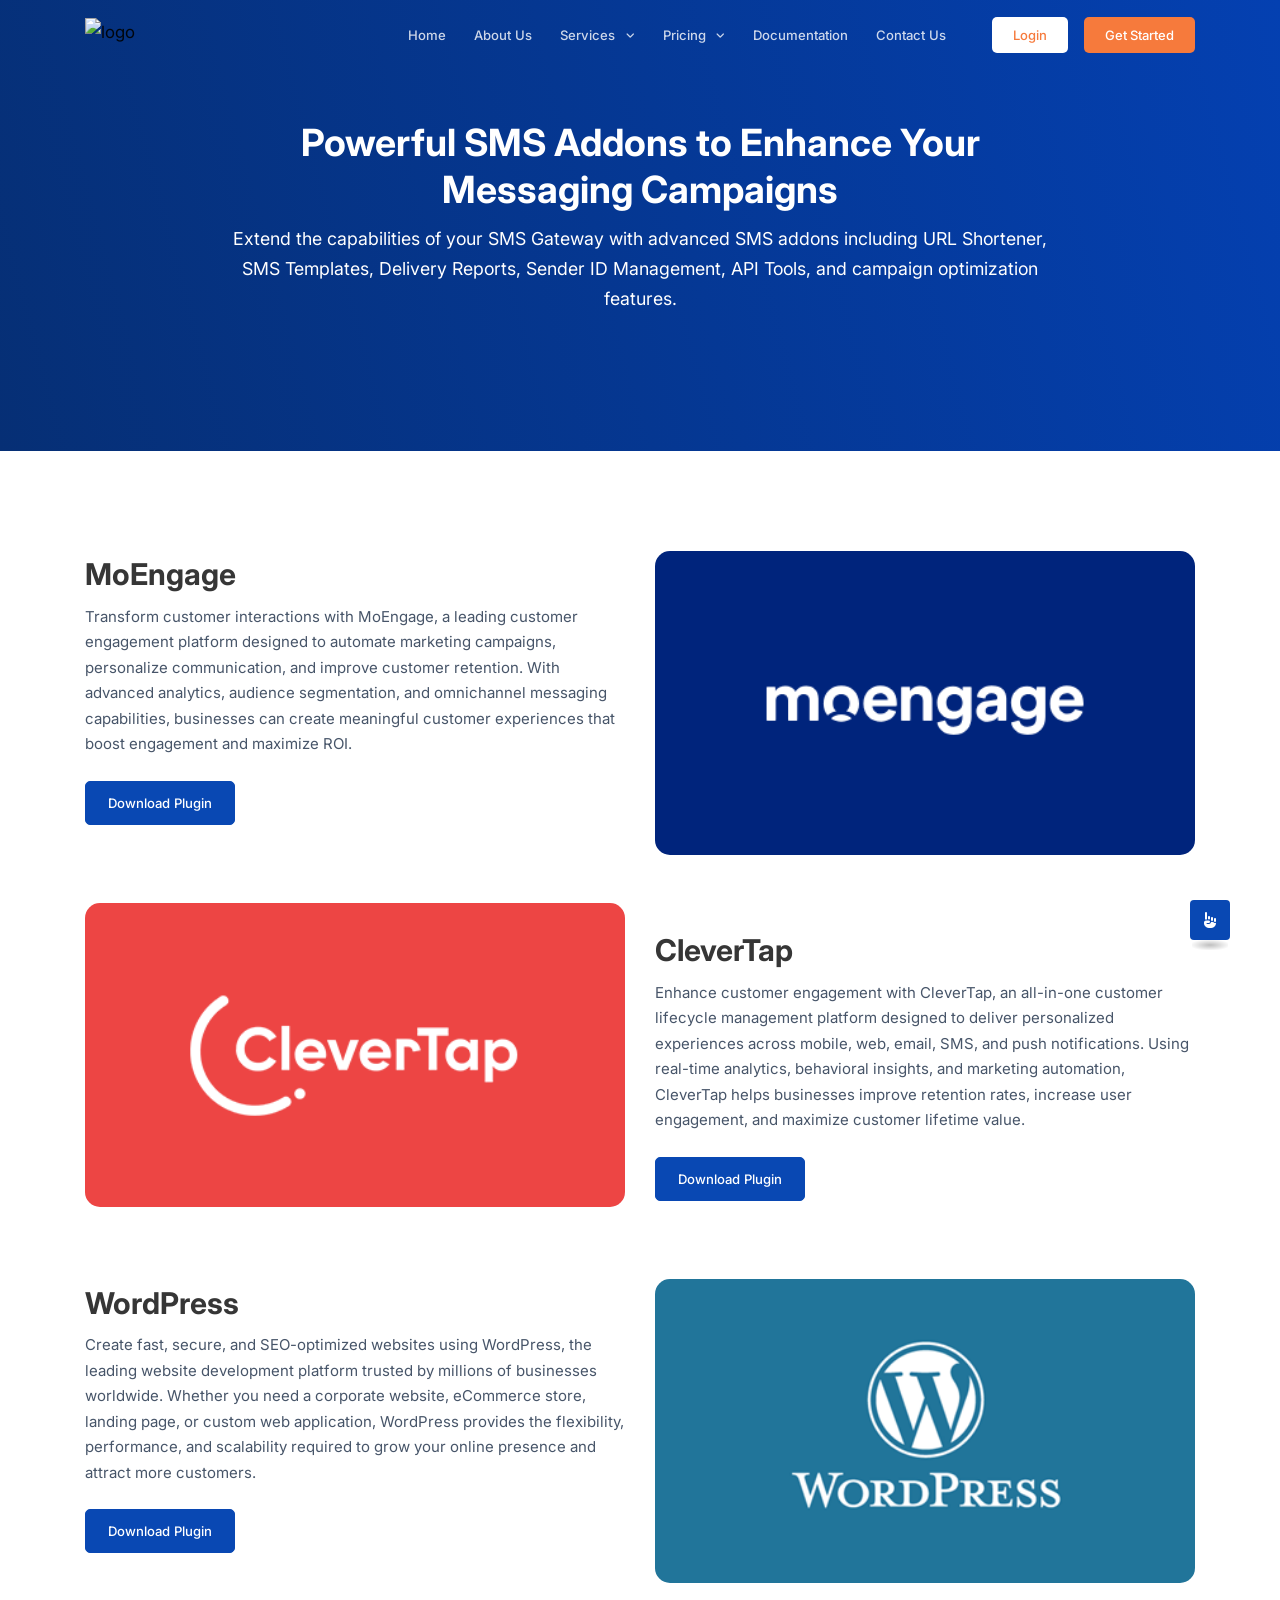
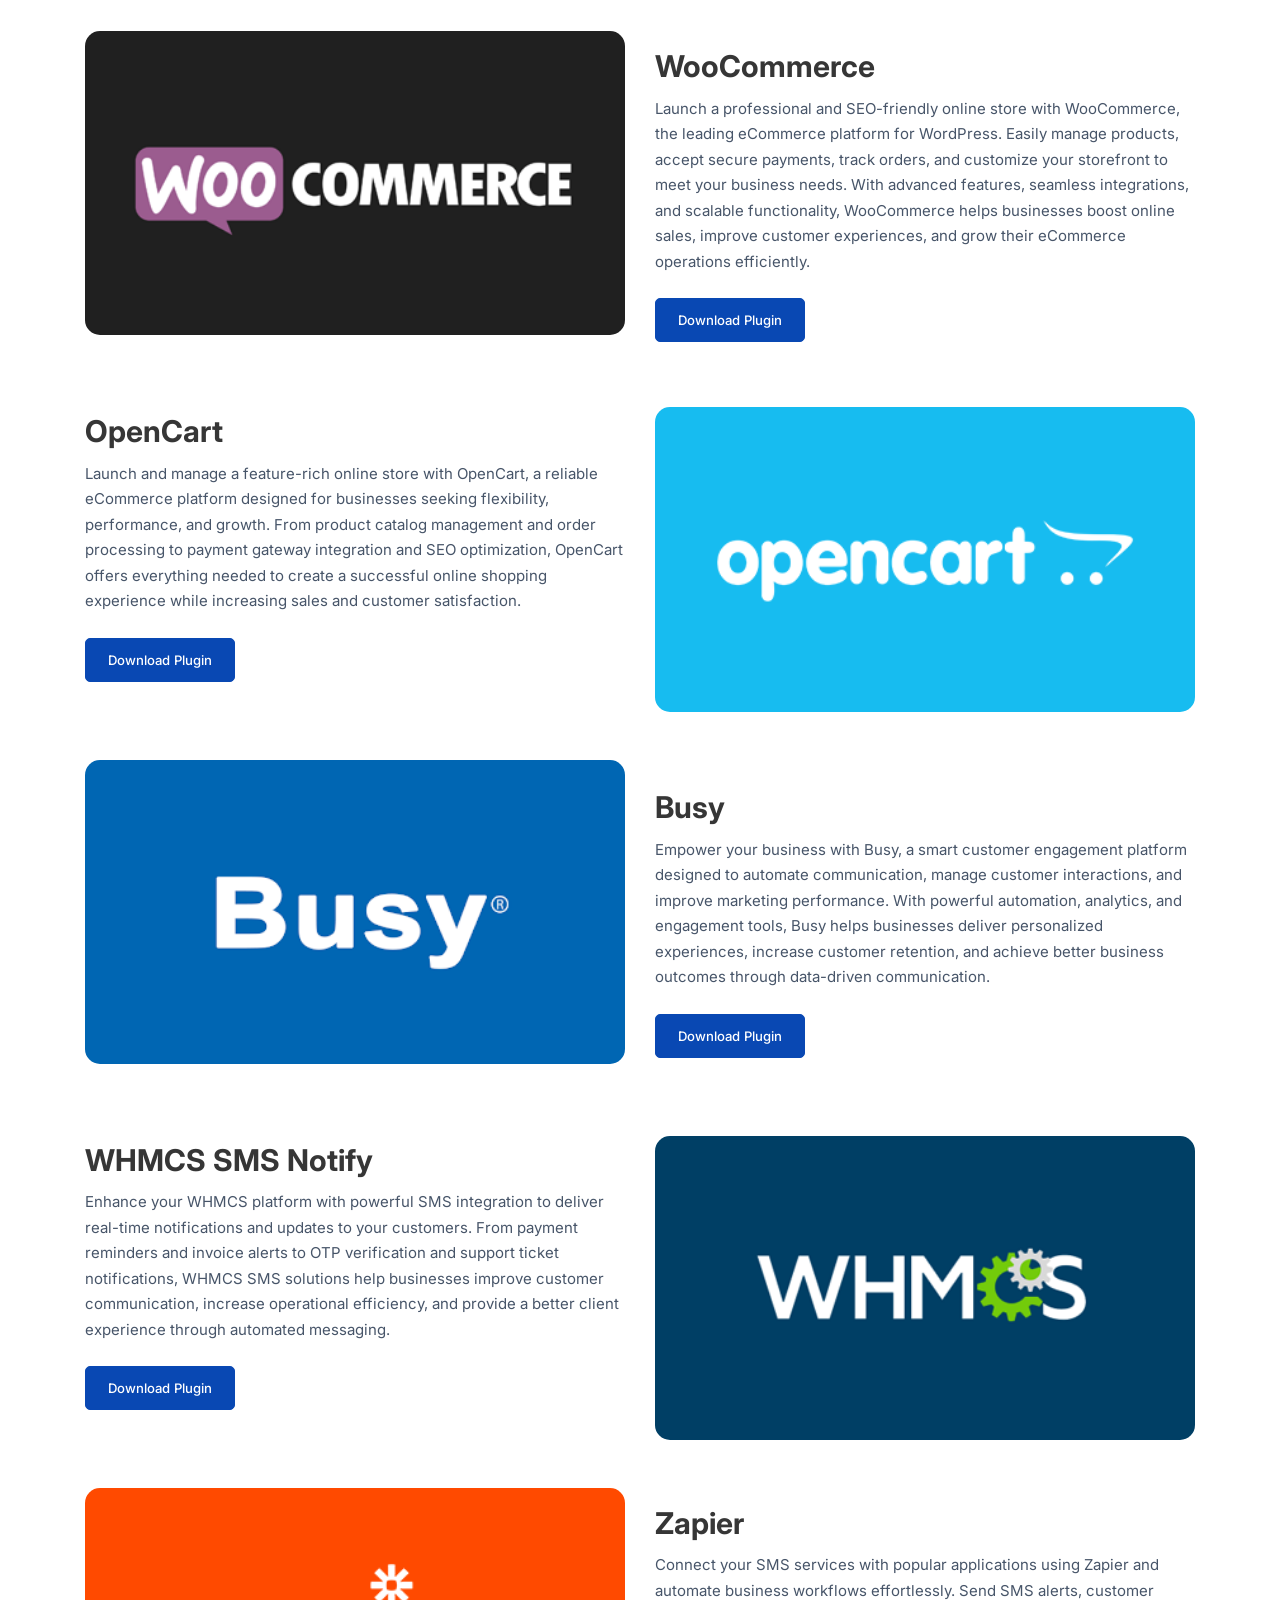
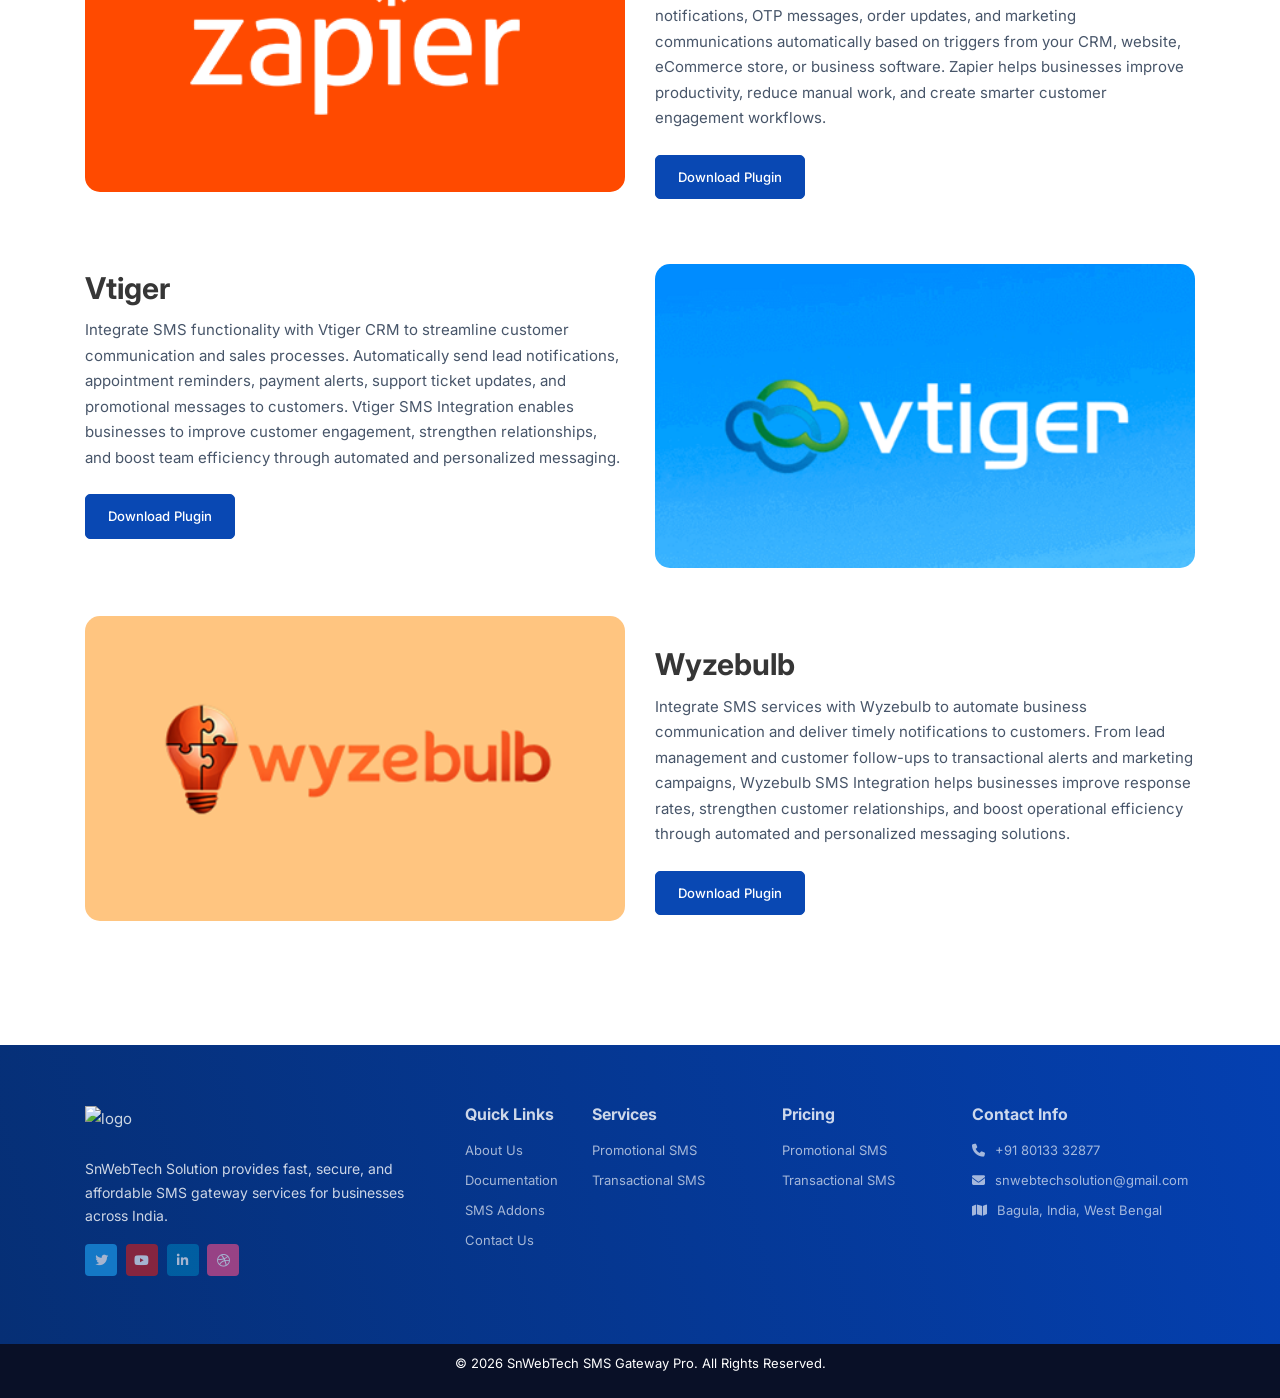
==== sms-addons.html @ a8e2f9bd "Add files via upload" ====
<!DOCTYPE html>
<html lang="en">

<head>
    <meta charset="utf-8" />
    <meta name="viewport" content="width=device-width, initial-scale=1, shrink-to-fit=no" />
    <meta http-equiv="X-UA-Compatible" content="ie=edge" />

    <!--favicon icon-->
    <link rel="icon" href="assets/img/favicon.png" type="image/png" sizes="16x16" />

    <!--title-->
    
    <title>SMS Gateway Addons & Integrations | CRM, CMS & eCommerce SMS</title>
    <meta name="description" content="Connect your SMS Gateway with CRM, CMS, ERP, eCommerce, and business applications using powerful SMS Addons. Automate OTPs, notifications, alerts, and customer communication with seamless integrations.">
    <meta name="keywords" content="SMS Addons, SMS Integrations, CRM SMS Integration, WordPress SMS Plugin, WooCommerce SMS, OpenCart SMS, WHMCS SMS, Zapier SMS Integration, MoEngage SMS, CleverTap SMS, Bulk SMS API, Business SMS Automation, SMS Gateway Integrations">

    <!--build:css-->
    <link id="theme-style" href="assets/css/main.css" as="style" rel="stylesheet" />
    <link id="theme-dynamic" href="" as="style" rel="stylesheet" />
    <!-- endbuild -->

</head>

<body>
    <!--preloader start-->
    <div id="preloader">
        <div class="preloader-wrap">
            <img src="assets/img/logo-color.png" alt="logo" class="img-fluid" />
            <div class="preloader">
                <i>.</i>
                <i>.</i>
                <i>.</i>
            </div>
        </div>
    </div>
    <!--preloader end-->
    <!--header section start-->
    <header id="header" class="header-main">
            <!--main header menu start-->
            <div id="logoAndNav" class="main-header-menu-wrap bg-transparent fixed-top">
                <div class="container">
                    <nav class="js-mega-menu navbar navbar-expand-md header-nav">
                        <!--logo start-->
                        <a class="navbar-brand pt-0" href="index.html">
                            <img src="assets/img/logo-white.png" alt="logo" />
                        </a>
                        <!--logo end-->

                        <!--responsive toggle button start-->
                        <button type="button" class="navbar-toggler btn" data-bs-toggle="offcanvas" data-bs-target="#offcanvasLeft">
                            <span id="hamburgerTrigger">
                                <span class="fas fa-bars"></span>
                            </span>
                        </button>
                        <!--responsive toggle button end-->

                        <!--main menu start-->
                        <div id="navBar" class="collapse navbar-collapse">
                            <ul class="navbar-nav ms-auto main-navbar-nav">
                                <!--home start-->
                                <li class="nav-item custom-nav-item">
                                    <a class="nav-link custom-nav-link" href="index.html" >
                                        Home
                                    </a>
                                    
                                </li>
                                <!--home end-->
                                <li class="nav-item custom-nav-item">
                                    <a class="nav-link custom-nav-link" href="about.html" >
                                        About Us
                                    </a>
                                    
                                </li>
                                <!--pages start-->
                                <li class="nav-item hs-has-sub-menu custom-nav-item">
                                    <a id="pagesMegaMenu" class="nav-link custom-nav-link main-link-toggle" href="javascript:void(0);" aria-haspopup="true" aria-expanded="false" aria-labelledby="pagesSubMenu">
                                        Services
                                    </a>
                                    <!-- Pages - Submenu -->
                                    <ul id="pagesSubMenu" class="hs-sub-menu main-sub-menu" aria-labelledby="pagesMegaMenu" style="min-width: 230px;">
                                        <li class="nav-item submenu-item">
                                            <a class="nav-link sub-menu-nav-link" href="transactional-sms.html">
                                                Transactional SMS
                                            </a>
                                        </li>
                                        <li class="nav-item submenu-item">
                                            <a class="nav-link sub-menu-nav-link" href="promotional-sms.html">
                                                Promotional SMS
                                            </a>
                                        </li>
                                    </ul>
                                    <!-- End Pages - Submenu -->
                                </li>
                                <!--pages start-->
                                <li class="nav-item hs-has-sub-menu custom-nav-item">
                                    <a id="pagesMegaMenu" class="nav-link custom-nav-link main-link-toggle" href="javascript:void(0);" aria-haspopup="true" aria-expanded="false" aria-labelledby="pagesSubMenu">
                                        Pricing
                                    </a>
                                    <!-- Pages - Submenu -->
                                    <ul id="pagesSubMenu" class="hs-sub-menu main-sub-menu" aria-labelledby="pagesMegaMenu" style="min-width: 230px;">
                                        <li class="nav-item submenu-item">
                                            <a class="nav-link sub-menu-nav-link" href="transactional-sms-pricing.html">
                                                Transactional SMS Pricing
                                            </a>
                                        </li>
                                        <li class="nav-item submenu-item">
                                            <a class="nav-link sub-menu-nav-link" href="promotional-sms-pricing.html">
                                                Promotional SMS Pricing
                                            </a>
                                        </li>
                                    </ul>
                                    <!-- End Pages - Submenu -->
                                </li>
                                <li class="nav-item custom-nav-item">
                                    <a class="nav-link custom-nav-link" target="_blank" href="api-documentation.html" >
                                       Documentation
                                    </a>
                                    
                                </li>
                                <li class="nav-item custom-nav-item">
                                    <a class="nav-link custom-nav-link" href="contact.html" >
                                        Contact Us
                                    </a>
                                    
                                </li>
                                
                                <!--button start-->
                                <li class="nav-item header-nav-last-item d-flex align-items-center">
                                    <li class="nav-item header-nav-last-item d-flex align-items-center">
                                    <a class="btn btn-style1 animated-btn" href="https://sms.snwebtechsolution.com/login.php" target="_blank">
                                        Login
                                    </a>
                                </li>
                                </li>

                                <li class="nav-item header-nav-last-item d-flex align-items-center">
                                    <a class="btn btn-style2 animated-btn" href="https://sms.snwebtechsolution.com/register.php" target="_blank">
                                        Get Started
                                    </a>
                                </li>
                                <!--button end-->
                            </ul>
                        </div>
                        <!--main menu end-->
                    </nav>
                </div>
            </div>
            <!--main header menu end-->

            <!--offcanvas menu start-->
            <div class="offcanvas offcanvas-start" id="offcanvasLeft" tabindex="-1">
                <div class="offcanvas-header border-bottom">
                    <a class="navbar-brand" href="index.html">
                        <img src="assets/img/logo-color.png" alt="logo" class="img-fluid" />
                    </a>
                    <button class="btn-close" type="button" data-bs-dismiss="offcanvas"></button>
                </div>
                <div class="offcanvas-body offcanvas-menu-wrap">
                    <!--offcanvas menu list start-->
                    <ul class="navbar-nav">
                        <!--home item start-->
                        <li class="nav-item ">
                            <a class="nav-link " href="index.html">
                                Home
                            </a>
                        </li>
                        <!--home item end-->

                        <!--page item start-->
                        <li class="nav-item">
                            <a class="nav-link" href="about.html">
                                About Us
                            </a>
                            
                        </li>
                        <!--page item end-->

                        <!--hosting item start-->
                        <li class="nav-item dropdown">
                            <a class="nav-link dropdown-toggle" href="#" data-bs-toggle="dropdown">
                                Services
                            </a>
                            <div class="dropdown-menu p-0">
                                <div class="row g-0">
                                    <div class="col-12">
                                        <div class="menu-item-wrap py-0 p-md-3 p-lg-3">
                                            <!--menu title with subtitle and icon item start-->
                                            <div class="title-with-icon-item">
                                                <a class="title-with-icon-link" href="transactional-sms.html">
                                                    <div class="d-flex align-items-center">
                                                        <div class="media-body">
                                                            <span class="u-header__promo-title">Transational SMS</span>
                                                            <small class="u-header__promo-text">
                                                                Reliable OTP, alerts, and instant customer notification delivery service.
                                                            </small>
                                                        </div>
                                                    </div>
                                                </a>
                                            </div>
                                            <!--menu title with subtitle and icon item end-->
                                            <!--menu title with subtitle and icon item start-->
                                            <div class="title-with-icon-item">
                                                <a class="title-with-icon-link" href="promotional-sms.html">
                                                    <div class="d-flex align-items-center">
                                                        <div class="media-body">
                                                            <span class="u-header__promo-title">Promotional SMS</span>
                                                            <small class="u-header__promo-text">
                                                                Bulk SMS marketing solution for offers, campaigns, and customer engagement.
                                                            </small>
                                                        </div>
                                                    </div>
                                                </a>
                                            </div>
                                            <!--menu title with subtitle and icon item end-->
                                            
                                        </div>
                                    </div>
                                    
                                </div>
                                
                            </div>
                        </li>
                        <!--hosting item end-->

                        <li class="nav-item dropdown">
                            <a class="nav-link dropdown-toggle" href="#" data-bs-toggle="dropdown" data-bs-auto-close="outside">
                                Pricing
                            </a>
                            <ul class="dropdown-menu">
                                <li>
                                    <a class="dropdown-item" href="transactional-sms-pricing.html">Transactional SMS Pricing</a>
                                </li>
                                <li>
                                    <a class="dropdown-item" href="promotional-sms-pricing.html">
                                        Promotional SMS Pricing
                                    </a>
                                </li>
                            </ul>
                        </li>

                        <!--domain item start-->
                        <li class="nav-item">
                            <a class="nav-link" target="_blank" href="api-documentation.html">
                                Documentation
                            </a>
                            
                        </li>
                        <!--domain item end-->

                        <!--affiliate item start-->
                        <li class="nav-item">
                            <a class="nav-link" href="contact.html">
                                Contact Us
                            </a>
                        </li>
                        <!--affiliate item end-->

                       
                        <!--company item end-->

                        <!--button start-->
                        <li class="nav-item header-nav-last-item d-flex align-items-center mt-3">
                            <a class="btn blue-btn animated-btn" style="margin-right: 6px;" href="https://sms.snwebtechsolution.com/login.php" target="_blank">
                                Login
                            </a>

                            <a class="btn orange-btn animated-btn" href="https://sms.snwebtechsolution.com/register.php" target="_blank">
                                Get Started
                            </a>
                        </li>
                        <!--button end-->
                    </ul>
                    <!--offcanvas menu list end-->
                </div>
            </div>
            <!--offcanvas menu end-->
        </header>
    <!--header section end-->

    <div class="main">

        <!--page header section start-->
        <section class="ptb-120 gradient-bg">
            <div class="container">
                <div class="row justify-content-center">
                    <div class="col-12 col-md-8 col-lg-9">
                        <div class="hero-content-wrap text-white text-center position-relative">
                            <h1 class="text-white">Powerful SMS Addons to Enhance Your Messaging Campaigns</h1>
                            <p class="lead">Extend the capabilities of your SMS Gateway with advanced SMS addons including URL Shortener, SMS Templates, Delivery Reports, Sender ID Management, API Tools, and campaign optimization features.</p>
                        </div>
                    </div>
                </div>
            </div>
        </section>
        <!--page header section end-->

        <section id="features" class="feature-tab-section ptb-100 ">
            <div class="container">
                <div class="row align-items-center">
                    <div class="col-md-6 col-lg-6">
                        <div class="cta-new-wrap mb-4">
                            <h2>MoEngage</h2>
                            <p>
                               Transform customer interactions with MoEngage, a leading customer engagement platform designed to automate marketing campaigns, personalize communication, and improve customer retention. With advanced analytics, audience segmentation, and omnichannel messaging capabilities, businesses can create meaningful customer experiences that boost engagement and maximize ROI.
                            </p>

                            <a href="#" class="btn btn-primary animated-btn mr-3 mt-2">Download Plugin</a>
                        </div>
                    </div>
                    <div class="col-md-6 col-lg-6">
                        <div class="cta-new-wrap">
                            <img src="assets/img/platforms/moengage.png" alt="hosting" class="img-fluid" style="width:100%; border-radius: 15px;" />
                        </div>
                    </div>
                </div>
                <div class="row align-items-center mt-5">
                    <div class="col-md-6 col-lg-6">
                        <div class="cta-new-wrap mb-4">
                            <img src="assets/img/platforms/clevertap.png" alt="hosting" class="img-fluid" style="width:100%; border-radius: 15px;" />
                        </div>
                    </div>
                    <div class="col-md-6 col-lg-6">
                        <div class="cta-new-wrap">
                            <h2>CleverTap</h2>
                            <p>
                                Enhance customer engagement with CleverTap, an all-in-one customer lifecycle management platform designed to deliver personalized experiences across mobile, web, email, SMS, and push notifications. Using real-time analytics, behavioral insights, and marketing automation, CleverTap helps businesses improve retention rates, increase user engagement, and maximize customer lifetime value.
                            </p>
                            <a href="#" class="btn btn-primary animated-btn mr-3 mt-2">Download Plugin</a>
                        </div>
                    </div>
                </div>
                <div class="row align-items-center mt-5">
                    <div class="col-md-6 col-lg-6">
                        <div class="cta-new-wrap mb-4">
                            <h2>WordPress</h2>
                            <p>
                                Create fast, secure, and SEO-optimized websites using WordPress, the leading website development platform trusted by millions of businesses worldwide. Whether you need a corporate website, eCommerce store, landing page, or custom web application, WordPress provides the flexibility, performance, and scalability required to grow your online presence and attract more customers.
                            </p>
                            <a href="#" class="btn btn-primary animated-btn mr-3 mt-2">Download Plugin</a>
                        </div>
                    </div>
                    <div class="col-md-6 col-lg-6">
                        <div class="cta-new-wrap">
                            <img src="assets/img/platforms/wordpress.png" alt="hosting" class="img-fluid" style="width:100%; border-radius: 15px;" />
                        </div>
                    </div>
                </div>
                <div class="row align-items-center mt-5">
                    <div class="col-md-6 col-lg-6">
                        <div class="cta-new-wrap mb-4">
                            <img src="assets/img/platforms/woo-commerce.png" alt="hosting" class="img-fluid" style="width:100%; border-radius: 15px;" />
                        </div>
                    </div>
                    <div class="col-md-6 col-lg-6">
                        <div class="cta-new-wrap">
                            <h2>WooCommerce</h2>
                            <p>
                                Launch a professional and SEO-friendly online store with WooCommerce, the leading eCommerce platform for WordPress. Easily manage products, accept secure payments, track orders, and customize your storefront to meet your business needs. With advanced features, seamless integrations, and scalable functionality, WooCommerce helps businesses boost online sales, improve customer experiences, and grow their eCommerce operations efficiently.
                            </p>
                            <a href="#" class="btn btn-primary animated-btn mr-3 mt-2">Download Plugin</a>
                        </div>
                    </div>
                </div>
                <div class="row align-items-center mt-5">
                    <div class="col-md-6 col-lg-6">
                        <div class="cta-new-wrap mb-4">
                            <h2>OpenCart</h2>
                            <p>
                                Launch and manage a feature-rich online store with OpenCart, a reliable eCommerce platform designed for businesses seeking flexibility, performance, and growth. From product catalog management and order processing to payment gateway integration and SEO optimization, OpenCart offers everything needed to create a successful online shopping experience while increasing sales and customer satisfaction.
                            </p>
                            <a href="#" class="btn btn-primary animated-btn mr-3 mt-2">Download Plugin</a>
                        </div>
                    </div>
                    <div class="col-md-6 col-lg-6">
                        <div class="cta-new-wrap">
                            <img src="assets/img/platforms/opencart.png" alt="hosting" class="img-fluid" style="width:100%; border-radius: 15px;" />
                        </div>
                    </div>
                </div>
                <div class="row align-items-center mt-5">
                    <div class="col-md-6 col-lg-6">
                        <div class="cta-new-wrap mb-4">
                            <img src="assets/img/platforms/busy.png" alt="hosting" class="img-fluid" style="width:100%; border-radius: 15px;" />
                        </div>
                    </div>
                    <div class="col-md-6 col-lg-6">
                        <div class="cta-new-wrap">
                            <h2>Busy</h2>
                            <p>
                                Empower your business with Busy, a smart customer engagement platform designed to automate communication, manage customer interactions, and improve marketing performance. With powerful automation, analytics, and engagement tools, Busy helps businesses deliver personalized experiences, increase customer retention, and achieve better business outcomes through data-driven communication.
                            </p>
                            <a href="#" class="btn btn-primary animated-btn mr-3 mt-2">Download Plugin</a>
                        </div>
                    </div>
                </div>

                <div class="row align-items-center mt-5">
                    <div class="col-md-6 col-lg-6">
                        <div class="cta-new-wrap mb-4">
                            <h2>WHMCS SMS Notify</h2>
                            <p>
                               Enhance your WHMCS platform with powerful SMS integration to deliver real-time notifications and updates to your customers. From payment reminders and invoice alerts to OTP verification and support ticket notifications, WHMCS SMS solutions help businesses improve customer communication, increase operational efficiency, and provide a better client experience through automated messaging.
                            </p>
                            <a href="#" class="btn btn-primary animated-btn mr-3 mt-2">Download Plugin</a>
                        </div>
                    </div>
                    <div class="col-md-6 col-lg-6">
                        <div class="cta-new-wrap">
                            <img src="assets/img/platforms/whmcs.png" alt="hosting" class="img-fluid" style="width:100%; border-radius: 15px;" />
                        </div>
                    </div>
                </div>
                <div class="row align-items-center mt-5">
                    <div class="col-md-6 col-lg-6">
                        <div class="cta-new-wrap mb-4">
                            <img src="assets/img/platforms/zapier.png" alt="hosting" class="img-fluid" style="width:100%; border-radius: 15px;" />
                        </div>
                    </div>
                    <div class="col-md-6 col-lg-6">
                        <div class="cta-new-wrap">
                            <h2>Zapier</h2>
                            <p>
                                Connect your SMS services with popular applications using Zapier and automate business workflows effortlessly. Send SMS alerts, customer notifications, OTP messages, order updates, and marketing communications automatically based on triggers from your CRM, website, eCommerce store, or business software. Zapier helps businesses improve productivity, reduce manual work, and create smarter customer engagement workflows.
                            </p>
                            <a href="#" class="btn btn-primary animated-btn mr-3 mt-2">Download Plugin</a>
                        </div>
                    </div>
                </div>


                <div class="row align-items-center mt-5">
                    <div class="col-md-6 col-lg-6">
                        <div class="cta-new-wrap mb-4">
                            <h2>Vtiger</h2>
                            <p>
                               Integrate SMS functionality with Vtiger CRM to streamline customer communication and sales processes. Automatically send lead notifications, appointment reminders, payment alerts, support ticket updates, and promotional messages to customers. Vtiger SMS Integration enables businesses to improve customer engagement, strengthen relationships, and boost team efficiency through automated and personalized messaging.
                            </p>
                            <a href="#" class="btn btn-primary animated-btn mr-3 mt-2">Download Plugin</a>
                        </div>
                    </div>
                    <div class="col-md-6 col-lg-6">
                        <div class="cta-new-wrap">
                            <img src="assets/img/platforms/vtiger.png" alt="hosting" class="img-fluid" style="width:100%; border-radius: 15px;" />
                        </div>
                    </div>
                </div>
                <div class="row align-items-center mt-5">
                    <div class="col-md-6 col-lg-6">
                        <div class="cta-new-wrap mb-4">
                            <img src="assets/img/platforms/wyzebulb.png" alt="hosting" class="img-fluid" style="width:100%; border-radius: 15px;" />
                        </div>
                    </div>
                    <div class="col-md-6 col-lg-6">
                        <div class="cta-new-wrap">
                            <h2>Wyzebulb</h2>
                            <p>
                                Integrate SMS services with Wyzebulb to automate business communication and deliver timely notifications to customers. From lead management and customer follow-ups to transactional alerts and marketing campaigns, Wyzebulb SMS Integration helps businesses improve response rates, strengthen customer relationships, and boost operational efficiency through automated and personalized messaging solutions.
                            </p>
                            <a href="#" class="btn btn-primary animated-btn mr-3 mt-2">Download Plugin</a>
                        </div>
                    </div>
                </div>
            </div>
        </section>

        

    </div>

    <!--footer section start-->
    <footer class="footer-1 ptb-60 gradient-bg">
        <div class="container">
            <div class="row">
                <div class="col-md-12 col-lg-4 mb-4 mb-md-4 mb-sm-4 mb-lg-0">
                    <a href="#" class="d-block">
                        <img src="assets/img/logo-white.png" alt="logo" class="img-fluid" />
                    </a>
                    <br />
                    <p>
                        SnWebTech Solution provides fast, secure, and affordable SMS gateway services for businesses across India.
                    </p>
                    <ul class="list-inline social-list-default background-color social-hover-2 mt-2">
                        <li class="list-inline-item">
                            <a class="twitter" href="#"><i class="fab fa-twitter"></i></a>
                        </li>
                        <li class="list-inline-item">
                            <a class="youtube" href="#"><i class="fab fa-youtube"></i></a>
                        </li>
                        <li class="list-inline-item">
                            <a class="linkedin" href="#"><i class="fab fa-linkedin-in"></i></a>
                        </li>
                        <li class="list-inline-item">
                            <a class="dribbble" href="#"><i class="fab fa-dribbble"></i></a>
                        </li>
                    </ul>
                </div>
                <div class="col-md-12 col-lg-8">
                    <div class="row mt-0">
                        <div class="col-sm-6 col-md-2 col-lg-2 mb-4 mb-sm-4 mb-md-0 mb-lg-0">
                            <h6 class="font-weight-normal">Quick Links</h6>
                            <ul>
                                <li>
                                    <a href="#">About Us</a>
                                </li>
                                <li>
                                    <a target="_blank" href="api-documentation.html">Documentation</a>
                                </li>
                                <li>
                                    <a href="sms-addons.html">SMS Addons</a>
                                </li>
                                <li>
                                    <a href="#">Contact Us</a>
                                </li>
                            </ul>
                        </div>
                        <div class="col-sm-6 col-md-3 col-lg-3 mb-4 mb-sm-4 mb-md-0 mb-lg-0">
                            <h6 class="font-weight-normal">Services</h6>
                            <ul>
                                <li>
                                    <a href="#">Promotional SMS</a>
                                </li>
                                <li>
                                    <a href="#">Transactional SMS</a>
                                </li>
                            </ul>
                        </div>
                        <div class="col-sm-6 col-md-3 col-lg-3 mb-4 mb-sm-4 mb-md-0 mb-lg-0">
                            <h6 class="font-weight-normal">Pricing</h6>
                            <ul>
                                <li>
                                    <a href="promotional-sms-pricing.html">Promotional SMS</a>
                                </li>
                                <li>
                                    <a href="transactional-sms-pricing.html">Transactional SMS</a>
                                </li>
                            </ul>
                        </div>
                        <div class="col-sm-6 col-md-4 col-lg-4">
                            <h6 class="font-weight-normal">Contact Info</h6>
                            <ul>
                                <li>
                                    <a href="#"><i class="fa fa-phone" style="padding-right: 10px;"></i>+91 80133 32877</a>
                                </li>
                                <li>
                                    <a href="#"><i class="fa fa-envelope" style="padding-right: 10px;"></i>snwebtechsolution@gmail.com</a>
                                </li>
                                <li>
                                    <a href="#"><i class="fa fa-map" style="padding-right: 10px;"></i>Bagula, India, West Bengal</a>
                                </li>
                            </ul>
                        </div>
                    </div>
                </div>
            </div>
        </div>
        <!--end of container-->
    </footer>

    <!--footer bottom copyright start-->
    <div class="footer-bottom py-2" style="background:#091027">
        <div class="container">
            <div class="row">
                <div class="col-md-12">
                    <div class="copyright-wrap small-text">
                        <p class="mb-0" style="color:#fff">
                            <center style="color:#fff">&copy; 2026 SnWebTech SMS Gateway Pro. All Rights Reserved.</center>
                        </p>
                    </div>
                </div>
            </div>
        </div>
    </div>
    <!--footer bottom copyright end-->
    
    <div class="scroll-top scroll-to-target primary-bg text-white" data-target="html">
        <span class="fas fa-hand-point-up"></span>
    </div>
    <!--scroll bottom to top button end-->

    <!--build:js-->
    <script src="assets/js/vendors/jquery-3.6.0.min.js"></script>
    <script src="assets/js/vendors/bootstrap.bundle.min.js"></script>
    <script src="assets/js/vendors/bootstrap-slider.min.js"></script>
    <script src="assets/js/vendors/swiper-bundle.min.js"></script>
    <script src="assets/js/vendors/magnific-popup.min.js"></script>
    <script src="assets/js/vendors/validator.min.js"></script>
    <script src="assets/js/vendors/hs.megamenu.js"></script>
    <script src="assets/js/app.js"></script>
    <!--endbuild-->

</body>

</html>
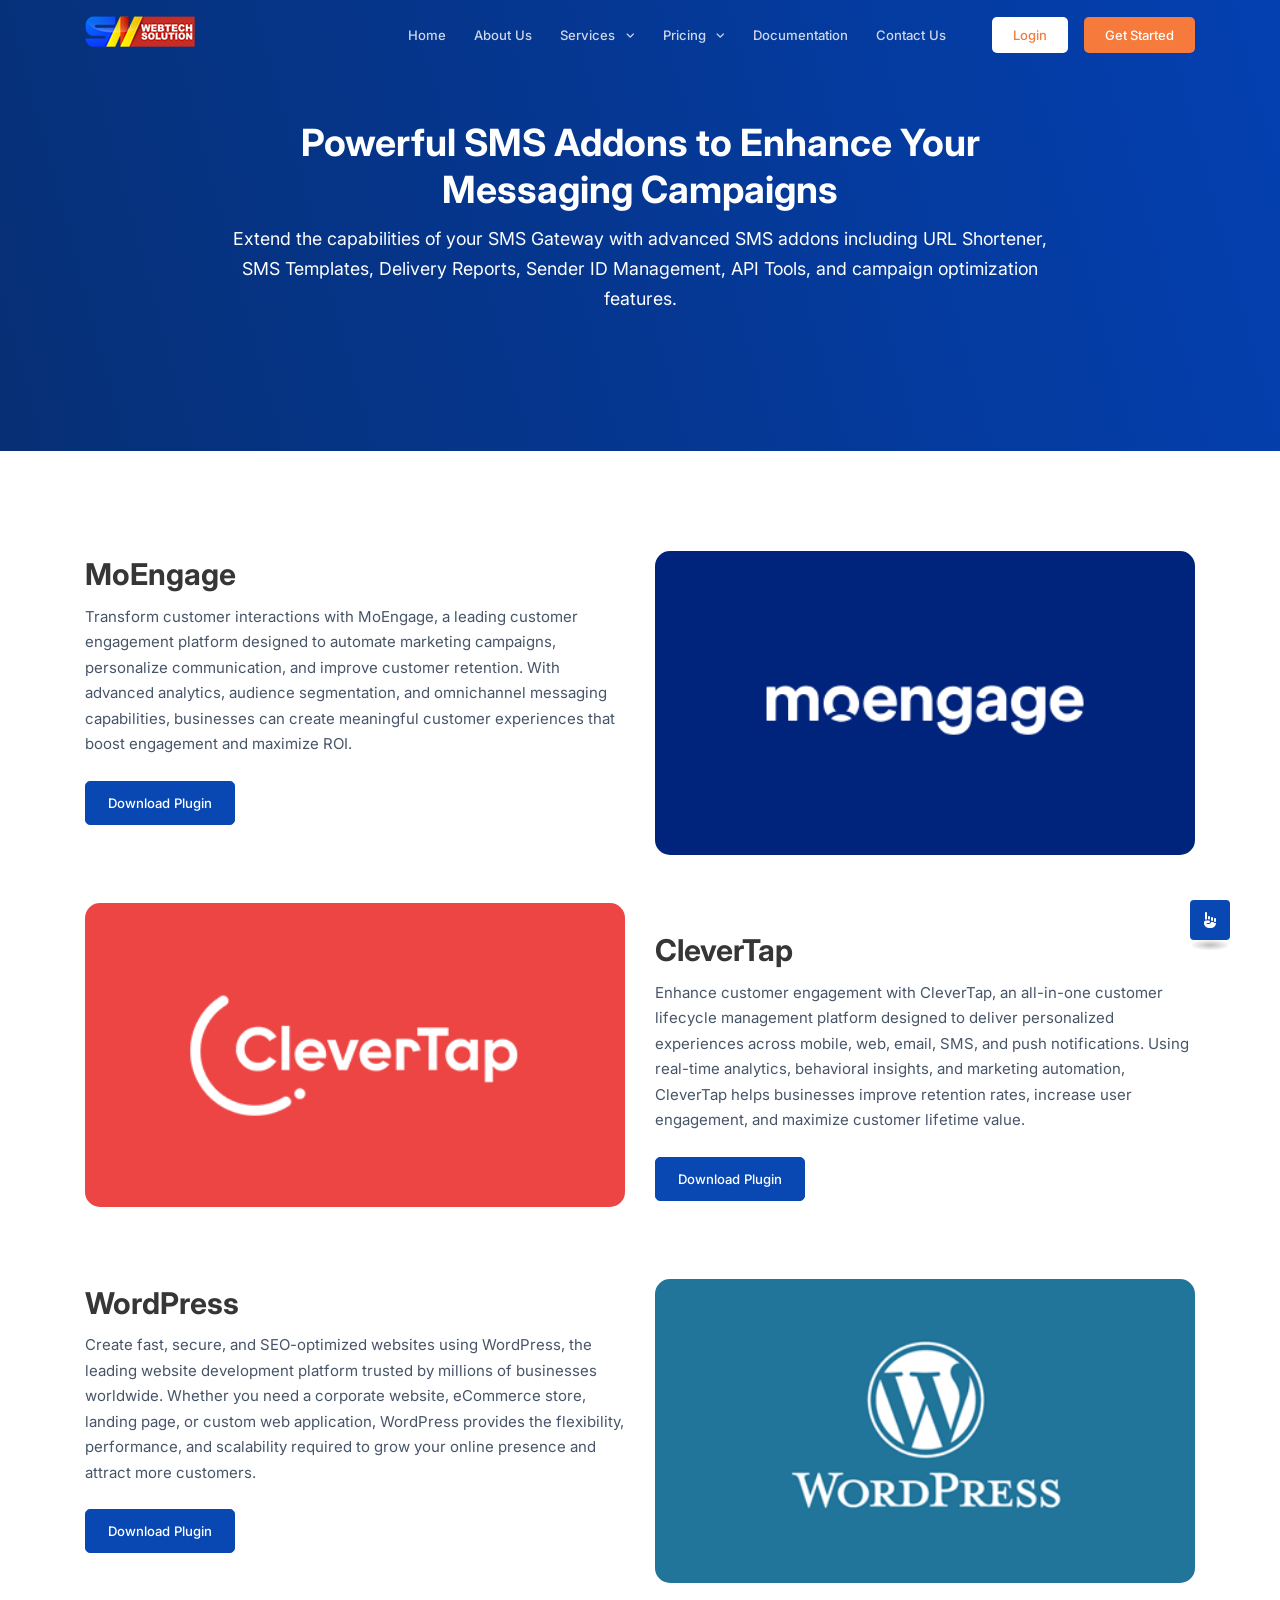
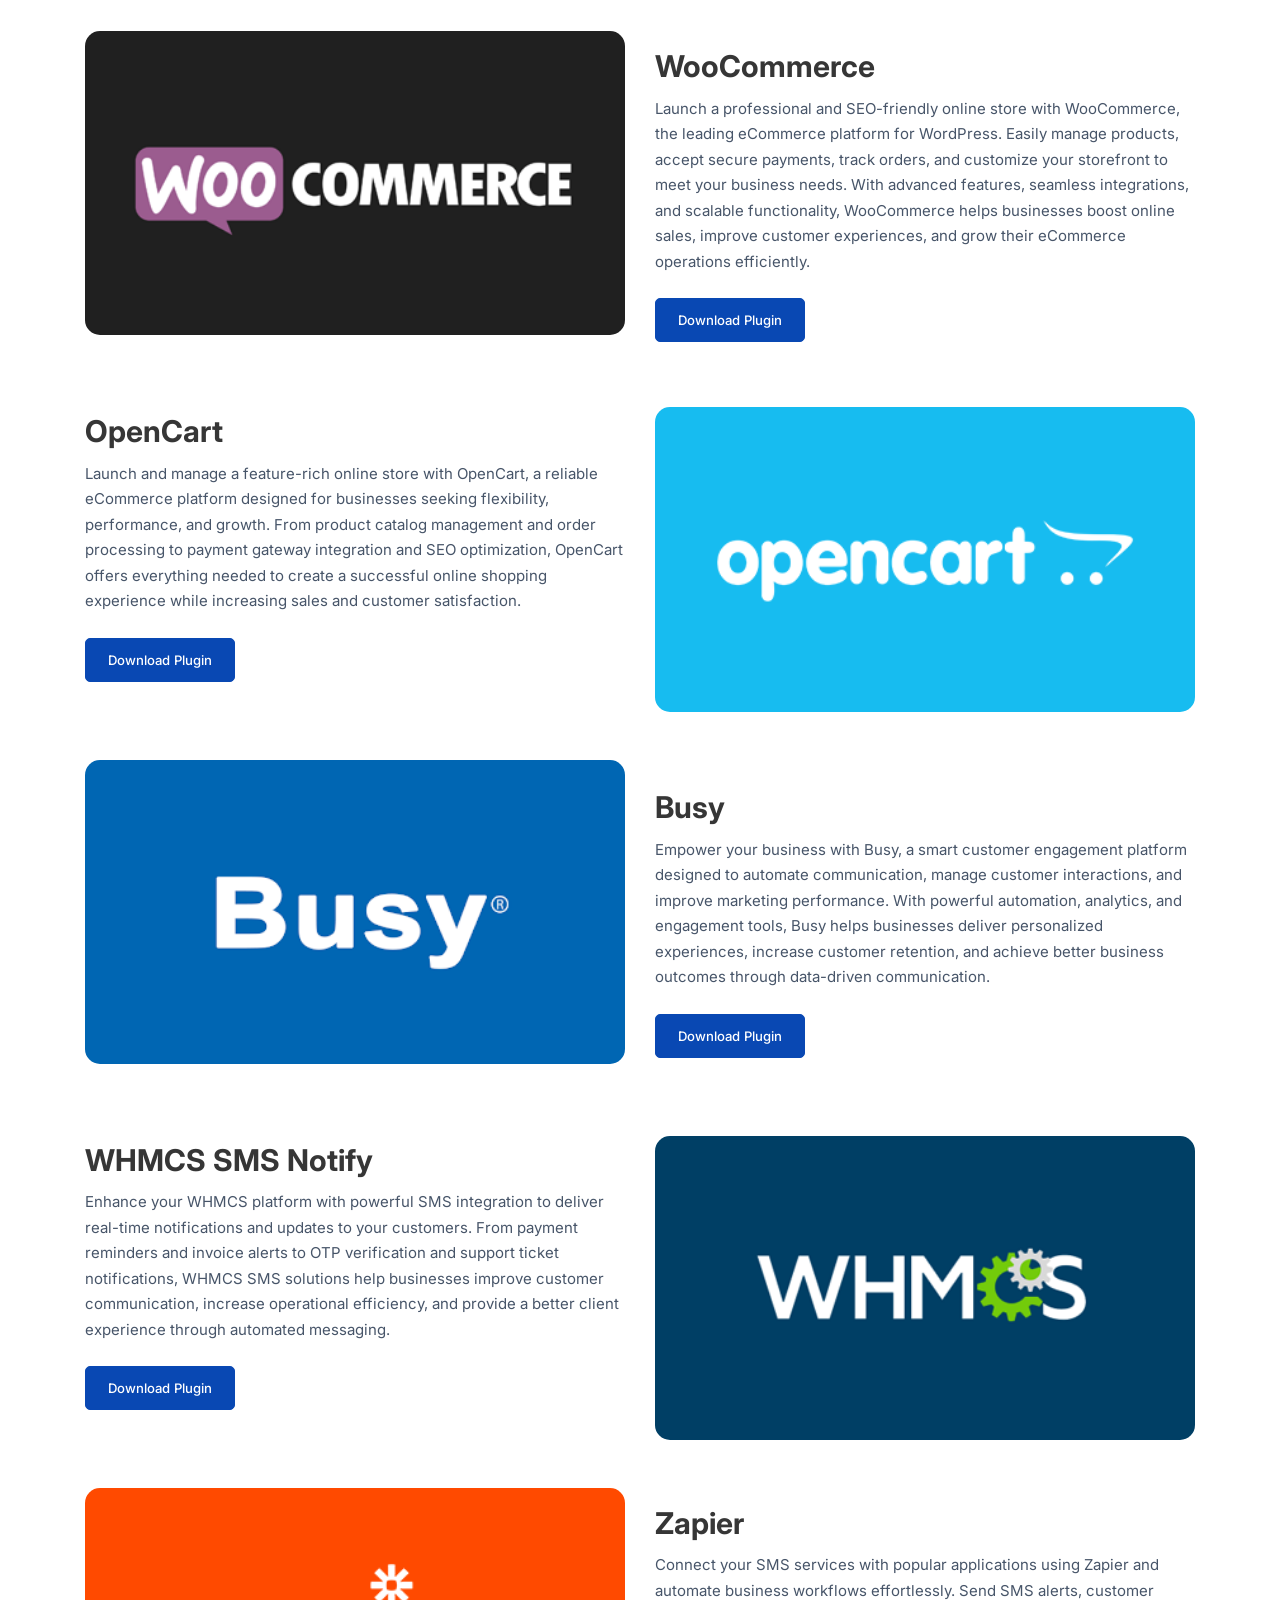
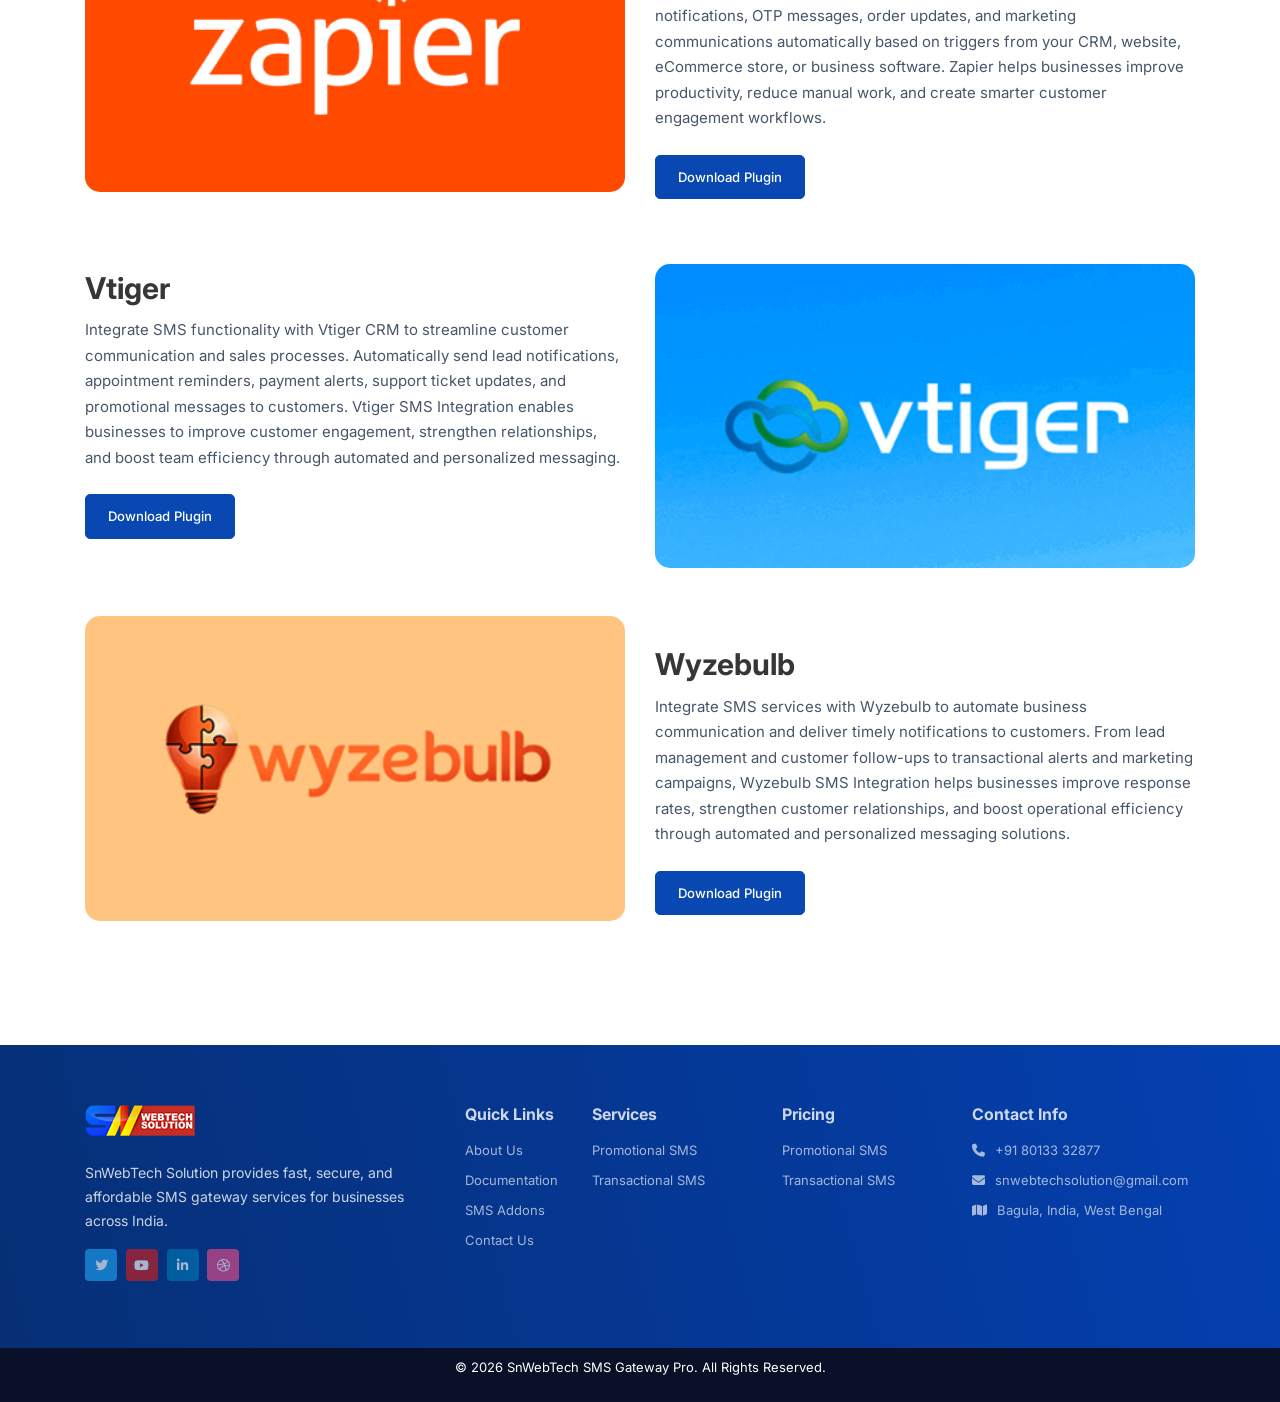
==== commit 24aba8f7: "Add files via upload" ====
--- a/sms-addons.html
+++ b/sms-addons.html
@@ -305,7 +305,7 @@
                                Transform customer interactions with MoEngage, a leading customer engagement platform designed to automate marketing campaigns, personalize communication, and improve customer retention. With advanced analytics, audience segmentation, and omnichannel messaging capabilities, businesses can create meaningful customer experiences that boost engagement and maximize ROI.
                             </p>
 
-                            <a href="#" class="btn btn-primary animated-btn mr-3 mt-2">Download Plugin</a>
+                            <a href="api-documentation.php" class="btn btn-primary animated-btn mr-3 mt-2">Download Plugin</a>
                         </div>
                     </div>
                     <div class="col-md-6 col-lg-6">
@@ -326,7 +326,7 @@
                             <p>
                                 Enhance customer engagement with CleverTap, an all-in-one customer lifecycle management platform designed to deliver personalized experiences across mobile, web, email, SMS, and push notifications. Using real-time analytics, behavioral insights, and marketing automation, CleverTap helps businesses improve retention rates, increase user engagement, and maximize customer lifetime value.
                             </p>
-                            <a href="#" class="btn btn-primary animated-btn mr-3 mt-2">Download Plugin</a>
+                            <a href="api-documentation.php" class="btn btn-primary animated-btn mr-3 mt-2">Download Plugin</a>
                         </div>
                     </div>
                 </div>
@@ -337,7 +337,7 @@
                             <p>
                                 Create fast, secure, and SEO-optimized websites using WordPress, the leading website development platform trusted by millions of businesses worldwide. Whether you need a corporate website, eCommerce store, landing page, or custom web application, WordPress provides the flexibility, performance, and scalability required to grow your online presence and attract more customers.
                             </p>
-                            <a href="#" class="btn btn-primary animated-btn mr-3 mt-2">Download Plugin</a>
+                            <a href="api-documentation.php" class="btn btn-primary animated-btn mr-3 mt-2">Download Plugin</a>
                         </div>
                     </div>
                     <div class="col-md-6 col-lg-6">
@@ -358,7 +358,7 @@
                             <p>
                                 Launch a professional and SEO-friendly online store with WooCommerce, the leading eCommerce platform for WordPress. Easily manage products, accept secure payments, track orders, and customize your storefront to meet your business needs. With advanced features, seamless integrations, and scalable functionality, WooCommerce helps businesses boost online sales, improve customer experiences, and grow their eCommerce operations efficiently.
                             </p>
-                            <a href="#" class="btn btn-primary animated-btn mr-3 mt-2">Download Plugin</a>
+                            <a href="api-documentation.php" class="btn btn-primary animated-btn mr-3 mt-2">Download Plugin</a>
                         </div>
                     </div>
                 </div>
@@ -369,7 +369,7 @@
                             <p>
                                 Launch and manage a feature-rich online store with OpenCart, a reliable eCommerce platform designed for businesses seeking flexibility, performance, and growth. From product catalog management and order processing to payment gateway integration and SEO optimization, OpenCart offers everything needed to create a successful online shopping experience while increasing sales and customer satisfaction.
                             </p>
-                            <a href="#" class="btn btn-primary animated-btn mr-3 mt-2">Download Plugin</a>
+                            <a href="api-documentation.php" class="btn btn-primary animated-btn mr-3 mt-2">Download Plugin</a>
                         </div>
                     </div>
                     <div class="col-md-6 col-lg-6">
@@ -390,7 +390,7 @@
                             <p>
                                 Empower your business with Busy, a smart customer engagement platform designed to automate communication, manage customer interactions, and improve marketing performance. With powerful automation, analytics, and engagement tools, Busy helps businesses deliver personalized experiences, increase customer retention, and achieve better business outcomes through data-driven communication.
                             </p>
-                            <a href="#" class="btn btn-primary animated-btn mr-3 mt-2">Download Plugin</a>
+                            <a href="api-documentation.php" class="btn btn-primary animated-btn mr-3 mt-2">Download Plugin</a>
                         </div>
                     </div>
                 </div>
@@ -402,7 +402,7 @@
                             <p>
                                Enhance your WHMCS platform with powerful SMS integration to deliver real-time notifications and updates to your customers. From payment reminders and invoice alerts to OTP verification and support ticket notifications, WHMCS SMS solutions help businesses improve customer communication, increase operational efficiency, and provide a better client experience through automated messaging.
                             </p>
-                            <a href="#" class="btn btn-primary animated-btn mr-3 mt-2">Download Plugin</a>
+                            <a href="api-documentation.php" class="btn btn-primary animated-btn mr-3 mt-2">Download Plugin</a>
                         </div>
                     </div>
                     <div class="col-md-6 col-lg-6">
@@ -423,7 +423,7 @@
                             <p>
                                 Connect your SMS services with popular applications using Zapier and automate business workflows effortlessly. Send SMS alerts, customer notifications, OTP messages, order updates, and marketing communications automatically based on triggers from your CRM, website, eCommerce store, or business software. Zapier helps businesses improve productivity, reduce manual work, and create smarter customer engagement workflows.
                             </p>
-                            <a href="#" class="btn btn-primary animated-btn mr-3 mt-2">Download Plugin</a>
+                            <a href="api-documentation.php" class="btn btn-primary animated-btn mr-3 mt-2">Download Plugin</a>
                         </div>
                     </div>
                 </div>
@@ -436,7 +436,7 @@
                             <p>
                                Integrate SMS functionality with Vtiger CRM to streamline customer communication and sales processes. Automatically send lead notifications, appointment reminders, payment alerts, support ticket updates, and promotional messages to customers. Vtiger SMS Integration enables businesses to improve customer engagement, strengthen relationships, and boost team efficiency through automated and personalized messaging.
                             </p>
-                            <a href="#" class="btn btn-primary animated-btn mr-3 mt-2">Download Plugin</a>
+                            <a href="api-documentation.php" class="btn btn-primary animated-btn mr-3 mt-2">Download Plugin</a>
                         </div>
                     </div>
                     <div class="col-md-6 col-lg-6">
@@ -457,7 +457,7 @@
                             <p>
                                 Integrate SMS services with Wyzebulb to automate business communication and deliver timely notifications to customers. From lead management and customer follow-ups to transactional alerts and marketing campaigns, Wyzebulb SMS Integration helps businesses improve response rates, strengthen customer relationships, and boost operational efficiency through automated and personalized messaging solutions.
                             </p>
-                            <a href="#" class="btn btn-primary animated-btn mr-3 mt-2">Download Plugin</a>
+                            <a href="api-documentation.php" class="btn btn-primary animated-btn mr-3 mt-2">Download Plugin</a>
                         </div>
                     </div>
                 </div>
